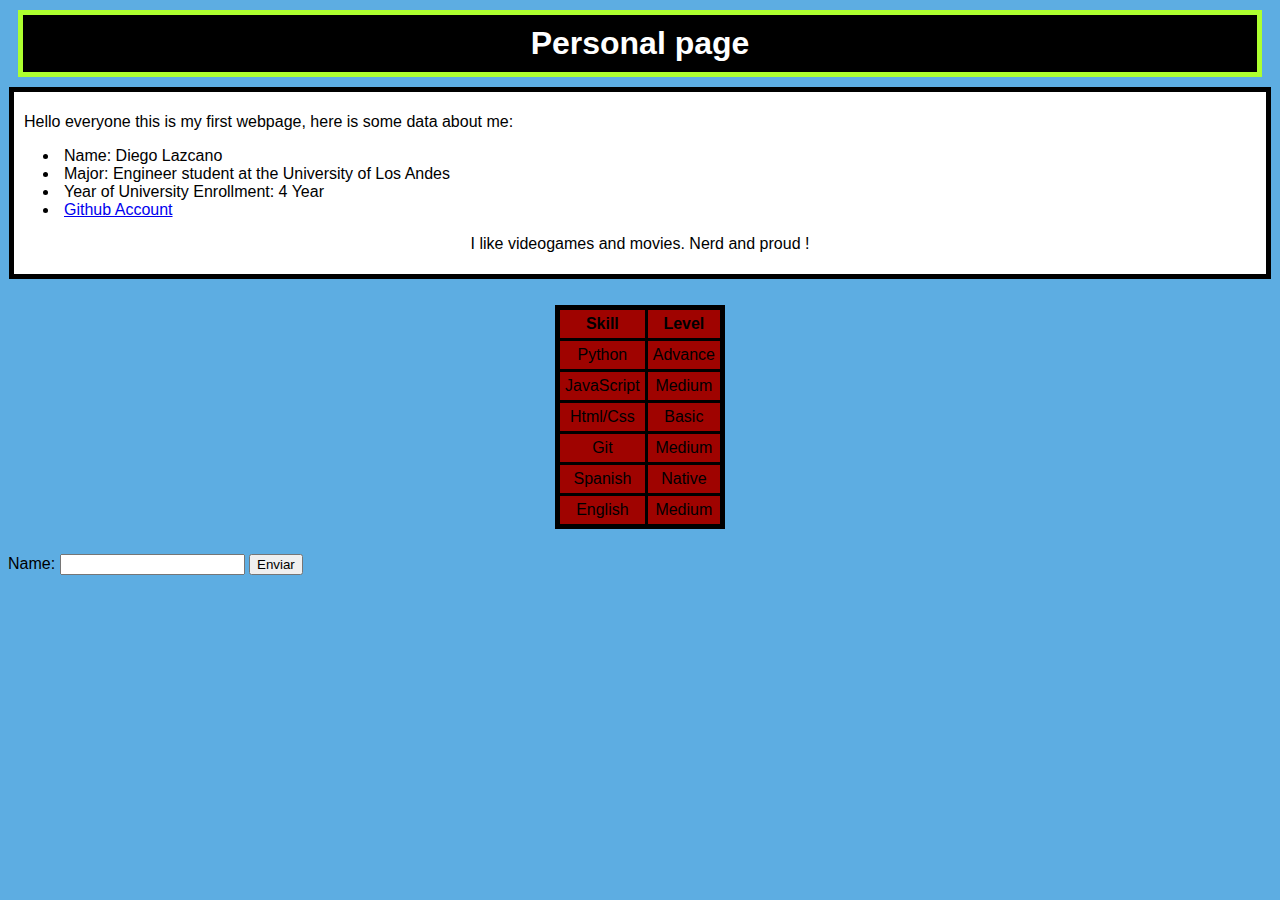
==== index.html @ 2ace63dd "Done" ====
<!DOCTYPE html>

<html> 
    
    <head> 
        <meta charset="UTF-8">
        <title> Personal Page </title>

        <link rel="stylesheet" href="appearence.css">        
        
        <style>
            body {
                font-family: Monocraft, sans-serif;
                background-color: rgb(93, 173, 226);
            }
            li {
                padding-left: 5px ;
            }
        </style>   
    
    
    </head>

    <body> 

        <h1 class="title"> Personal page </h1>
        
        <div class="contained">
            <p style="margin-left: 5px"> Hello everyone this is my first webpage, here is some data about me: </p>

                <ul>
                    <li> Name: Diego Lazcano</li>
                    <li> Major: Engineer student at the University of Los Andes</li>
                    <li> Year of University Enrollment: 4 Year</li>
                    <li> <a href="https://github.com/Dlazcano8">Github Account</a></li>
                </ul>

            <p style="text-align: center">I like videogames and movies. Nerd and proud !</p>
        </div>

        <div class = "container">   
            <table class = "table">
                <tr> 
                    <th>Skill</th>
                    <th>Level</th>
                </tr>
                
                <tr>
                    <td>Python</td>
                    <td>Advance</td>
                </tr>
                <tr>
                    <td>JavaScript</td>
                    <td>Medium</td>
                </tr>
                <tr>
                    <td>Html/Css</td>
                    <td>Basic</td>
                </tr>
                <tr>
                    <td>Git</td>
                    <td>Medium</td>
                </tr>
                <tr>
                    <td>Spanish</td>
                    <td>Native</td>
                </tr>
                <tr>
                    <td>English</td>
                    <td>Medium</td>
                </tr>
            </table>

        </div>  

        <form id="question">
  
            <label for="name">Name:</label>
            <input type="text" id="name" name="name">
          
            <button type="submit">Enviar</button>
          </form>
          
          <div id="message" style="margin: 5px;"></div>
          
          <script>

            var question = document.getElementById('question');
          
            question.addEventListener('submit', function(event) {
              event.preventDefault();
          
              var vname = document.getElementById('name').value;
          
              var elementmesage = document.getElementById('message');
              elementmesage.textContent = 'Hi, ' + vname + '!';
            });
          </script>


    </body>



</html>
---- appearence.css ----
.title {
    color: white; 
    background-color: #000000;
    padding: 10px;
    margin: 10px;
    border: 5px solid greenyellow;
    text-align: center;
}

.contained {
    background-color: white;
    border: 5px solid black;
    padding: 5px;
    margin: 1px;
}

.table{
    border-collapse: collapse;
    border: 5px solid black;
    background-color:#9F0300 ;
    margin: 25px;
    text-align: center;
}

th, td {
    border: 3px solid black;
    margin: 5px;
    padding: 5px;
}

.container{
    display: flex;
    justify-content: center;
}
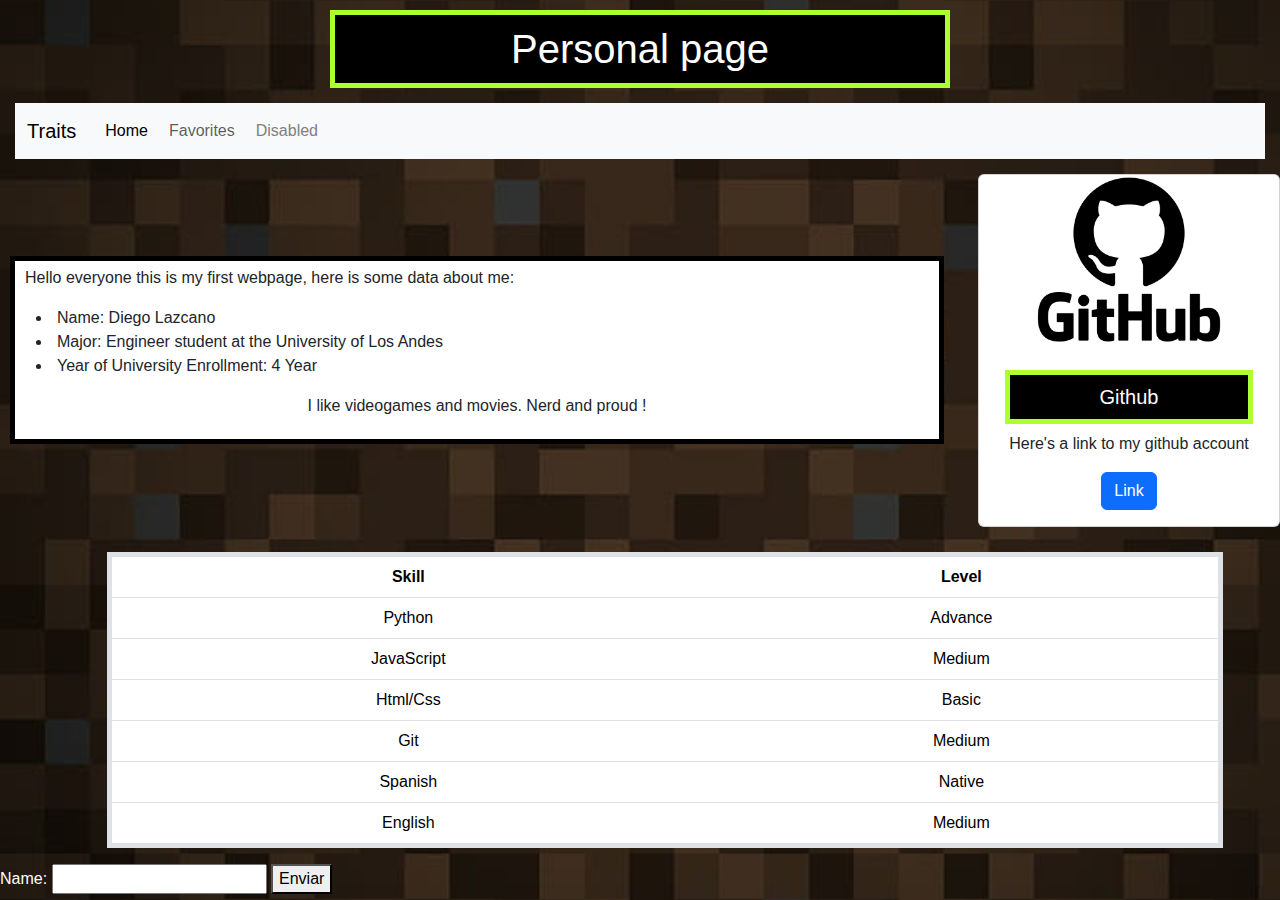
==== commit dc378218: "2 components donde" ====
--- a/index.html
+++ b/index.html
@@ -4,39 +4,87 @@
     
     <head> 
         <meta charset="UTF-8">
+        <meta name="viewport" content="width=device-width, initial-scale=1">
+        
         <title> Personal Page </title>
 
         <link rel="stylesheet" href="appearence.css">        
-        
+        <link href="https://cdn.jsdelivr.net/npm/bootstrap@5.3.3/dist/css/bootstrap.min.css" rel="stylesheet" integrity="sha384-QWTKZyjpPEjISv5WaRU9OFeRpok6YctnYmDr5pNlyT2bRjXh0JMhjY6hW+ALEwIH" crossorigin="anonymous">
+
         <style>
             body {
                 font-family: Monocraft, sans-serif;
-                background-color: rgb(93, 173, 226);
+                /* background-color: rgb(0, 220, 30); */
+                background-image: url('photos/dirt_background.jpg');
+                background-size: cover;            
             }
             li {
                 padding-left: 5px ;
             }
         </style>   
     
-    
+
     </head>
 
     <body> 
+        
+        <!--Title-->
+        <div class="container-center">
+            <div class="col-6 mx-auto">
+                <h1 class="title"> Personal page </h1>
+            </div>
+        </div>
 
-        <h1 class="title"> Personal page </h1>
+        <!--NAVBAR-->
+        <nav class="navbar navbar-expand-lg bg-body-tertiary" style="margin: 15px;">
+          <div class="container-fluid">
+            <a class="navbar-brand" href="#">Traits</a>
+            <button class="navbar-toggler" type="button" data-bs-toggle="collapse" data-bs-target="#navbarNav" aria-controls="navbarNav" aria-expanded="false" aria-label="Toggle navigation">
+              <span class="navbar-toggler-icon"></span>
+            </button>
+            <div class="collapse navbar-collapse" id="navbarNav">
+              <ul class="navbar-nav">
+                <li class="nav-item">
+                  <a class="nav-link active" aria-current="page" href="index.html">Home</a>
+                </li>
+                <li class="nav-item">
+                  <a class="nav-link" href="favorites.html">Favorites</a>
+                </li>
+                <li class="nav-item">
+                  <a class="nav-link" style="color: gray;" href="https://www.youtube.com/shorts/9C5pHEfT2TQ">Disabled</a>
+                </li>
+              </ul>
+            </div>
+          </div>
+        </nav>
         
-        <div class="contained">
-            <p style="margin-left: 5px"> Hello everyone this is my first webpage, here is some data about me: </p>
+        
+        <div class=" container-center"> 
+            <div class="row align-items-center align-items-start">
+                <div class="col-9">
+                    <div class="contained">
+                        <p style="margin-left: 5px"> Hello everyone this is my first webpage, here is some data about me: </p>
+                            <ul>
+                                <li> Name: Diego Lazcano</li>
+                                <li> Major: Engineer student at the University of Los Andes</li>
+                                <li> Year of University Enrollment: 4 Year</li>
+                            </ul>
 
-                <ul>
-                    <li> Name: Diego Lazcano</li>
-                    <li> Major: Engineer student at the University of Los Andes</li>
-                    <li> Year of University Enrollment: 4 Year</li>
-                    <li> <a href="https://github.com/Dlazcano8">Github Account</a></li>
-                </ul>
-
-            <p style="text-align: center">I like videogames and movies. Nerd and proud !</p>
-        </div>
+                        <p style="text-align: center">I like videogames and movies. Nerd and proud !</p>
+                    </div>
+                </div>
+            
+                <div class="col-3 d-flex justify-content-center align-items-center">
+                        <div class="card text-center" style="width: 20rem">
+                            <img src="photos/GitHub-logo.png" class="card-img-top" alt="...">
+                            <div class="card-body">
+                                <h5 class="card-title title" style="text-align: center; color:white;">Github</h5>
+                                <p class="card-text">Here's a link to my github account</p>
+                                <a href="https://github.com/Dlazcano8" class="btn btn-primary">Link</a>
+                            </div>
+                        </div>
+                </div>
+            </div>
 
         <div class = "container">   
             <table class = "table">
@@ -73,17 +121,20 @@
 
         </div>  
 
+
+
+
         <form id="question">
   
-            <label for="name">Name:</label>
+            <label for="name" style="color: white;"> Name:</label>
             <input type="text" id="name" name="name">
           
             <button type="submit">Enviar</button>
           </form>
           
           <div id="message" style="margin: 5px;"></div>
-          
-          <script>
+
+        <script>
 
             var question = document.getElementById('question');
           
@@ -95,9 +146,14 @@
               var elementmesage = document.getElementById('message');
               elementmesage.textContent = 'Hi, ' + vname + '!';
             });
-          </script>
+        </script>
+
+        
+        <!--Card-->
 
 
+<script src="https://cdn.jsdelivr.net/npm/bootstrap@5.3.3/dist/js/bootstrap.bundle.min.js" integrity="sha384-YvpcrYf0tY3lHB60NNkmXc5s9fDVZLESaAA55NDzOxhy9GkcIdslK1eN7N6jIeHz" crossorigin="anonymous"></script>
+    
     </body>
 
 
--- a/appearence.css
+++ b/appearence.css
@@ -11,7 +11,7 @@
     background-color: white;
     border: 5px solid black;
     padding: 5px;
-    margin: 1px;
+    margin: 10px;
 }
 
 .table{
@@ -28,7 +28,12 @@
     padding: 5px;
 }
 
-.container{
-    display: flex;
-    justify-content: center;
-}+.centered {
+    text-align: center; /* Para centrar contenido dentro de la columna */
+  }
+
+.fixed-size {
+    width: 100%;
+    height: auto; /* Esto mantiene la proporción de la imagen */
+  }
+
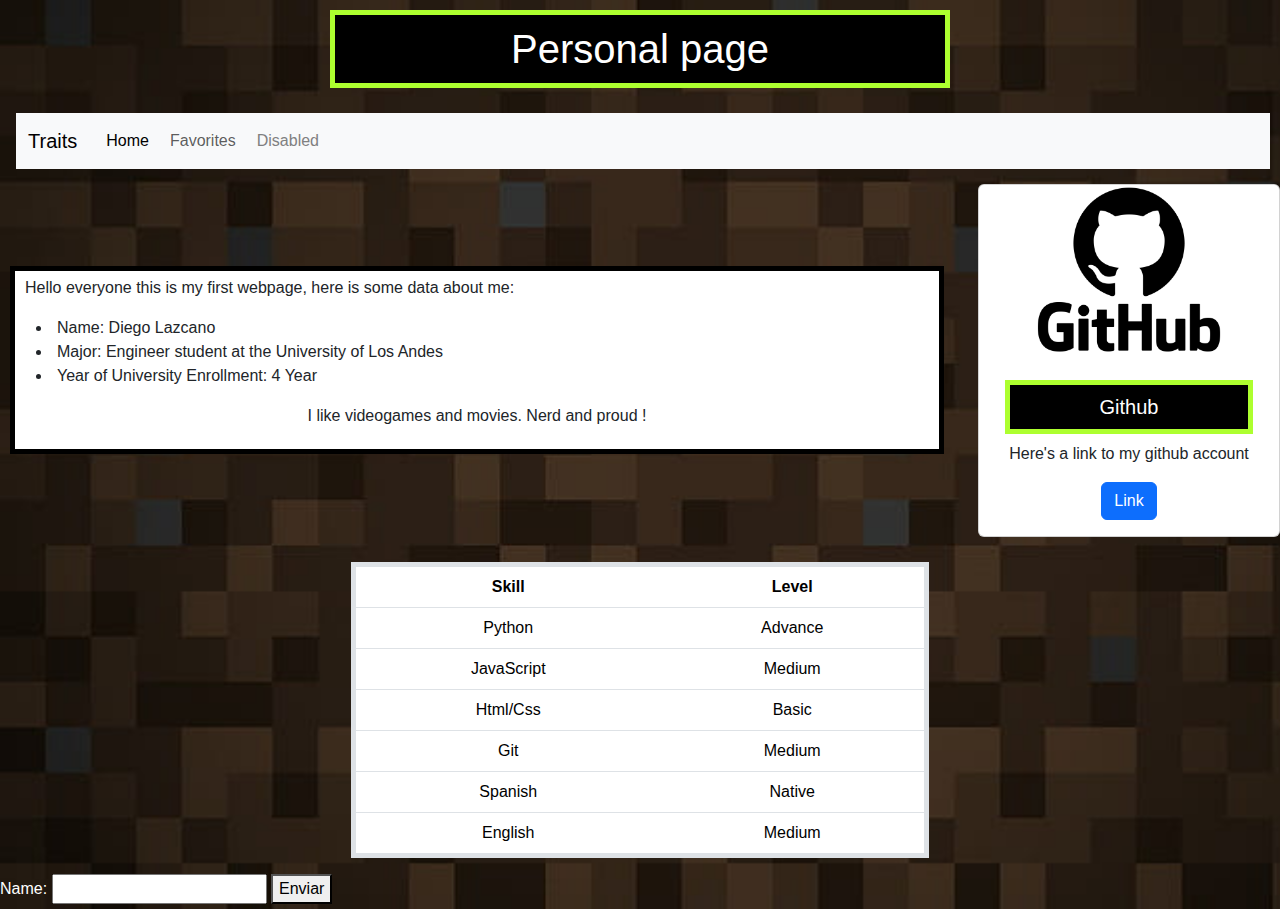
==== commit 855df3ed: "Fixing bugs" ====
--- a/index.html
+++ b/index.html
@@ -30,38 +30,39 @@
         
         <!--Title-->
         <div class="container-center">
-            <div class="col-6 mx-auto">
+            <div class="col-sm-6 mx-auto">
                 <h1 class="title"> Personal page </h1>
             </div>
         </div>
 
         <!--NAVBAR-->
-        <nav class="navbar navbar-expand-lg bg-body-tertiary" style="margin: 15px;">
-          <div class="container-fluid">
-            <a class="navbar-brand" href="#">Traits</a>
-            <button class="navbar-toggler" type="button" data-bs-toggle="collapse" data-bs-target="#navbarNav" aria-controls="navbarNav" aria-expanded="false" aria-label="Toggle navigation">
-              <span class="navbar-toggler-icon"></span>
-            </button>
-            <div class="collapse navbar-collapse" id="navbarNav">
-              <ul class="navbar-nav">
-                <li class="nav-item">
-                  <a class="nav-link active" aria-current="page" href="index.html">Home</a>
-                </li>
-                <li class="nav-item">
-                  <a class="nav-link" href="favorites.html">Favorites</a>
-                </li>
-                <li class="nav-item">
-                  <a class="nav-link" style="color: gray;" href="https://www.youtube.com/shorts/9C5pHEfT2TQ">Disabled</a>
-                </li>
-              </ul>
+        <div class="row" style="margin-left: 1px; margin-right:25px ;">
+            <nav class="navbar navbar-expand-lg bg-body-tertiary" style="margin: 15px;">
+            <div class="container-fluid">
+                <a class="navbar-brand" href="#">Traits</a>
+                <button class="navbar-toggler" type="button" data-bs-toggle="collapse" data-bs-target="#navbarNav" aria-controls="navbarNav" aria-expanded="false" aria-label="Toggle navigation">
+                <span class="navbar-toggler-icon"></span>
+                </button>
+                <div class="collapse navbar-collapse" id="navbarNav">
+                <ul class="navbar-nav">
+                    <li class="nav-item">
+                    <a class="nav-link active" aria-current="page" href="index.html">Home</a>
+                    </li>
+                    <li class="nav-item">
+                    <a class="nav-link" href="favorites.html">Favorites</a>
+                    </li>
+                    <li class="nav-item">
+                    <a class="nav-link" style="color: gray;" href="https://www.youtube.com/shorts/9C5pHEfT2TQ">Disabled</a>
+                    </li>
+                </ul>
+                </div>
             </div>
-          </div>
-        </nav>
-        
+            </nav>
+        </div>
         
         <div class=" container-center"> 
             <div class="row align-items-center align-items-start">
-                <div class="col-9">
+                <div class="col-md-9">
                     <div class="contained">
                         <p style="margin-left: 5px"> Hello everyone this is my first webpage, here is some data about me: </p>
                             <ul>
@@ -74,7 +75,8 @@
                     </div>
                 </div>
             
-                <div class="col-3 d-flex justify-content-center align-items-center">
+                <!--Card-->
+                <div class="col-md-3 d-flex justify-content-center align-items-center">
                         <div class="card text-center" style="width: 20rem">
                             <img src="photos/GitHub-logo.png" class="card-img-top" alt="...">
                             <div class="card-body">
@@ -86,7 +88,8 @@
                 </div>
             </div>
 
-        <div class = "container">   
+        <div class = "row justify-content-center align-items-center">   
+            <div class="col-sm-6 d-flex justify-content-center align-items-center">
             <table class = "table">
                 <tr> 
                     <th>Skill</th>
@@ -118,7 +121,7 @@
                     <td>Medium</td>
                 </tr>
             </table>
-
+            </div>
         </div>  
 
 
@@ -132,7 +135,7 @@
             <button type="submit">Enviar</button>
           </form>
           
-          <div id="message" style="margin: 5px;"></div>
+          <div id="message" style="margin: 5px; color:white"></div>
 
         <script>
 
@@ -148,8 +151,6 @@
             });
         </script>
 
-        
-        <!--Card-->
 
 
 <script src="https://cdn.jsdelivr.net/npm/bootstrap@5.3.3/dist/js/bootstrap.bundle.min.js" integrity="sha384-YvpcrYf0tY3lHB60NNkmXc5s9fDVZLESaAA55NDzOxhy9GkcIdslK1eN7N6jIeHz" crossorigin="anonymous"></script>
